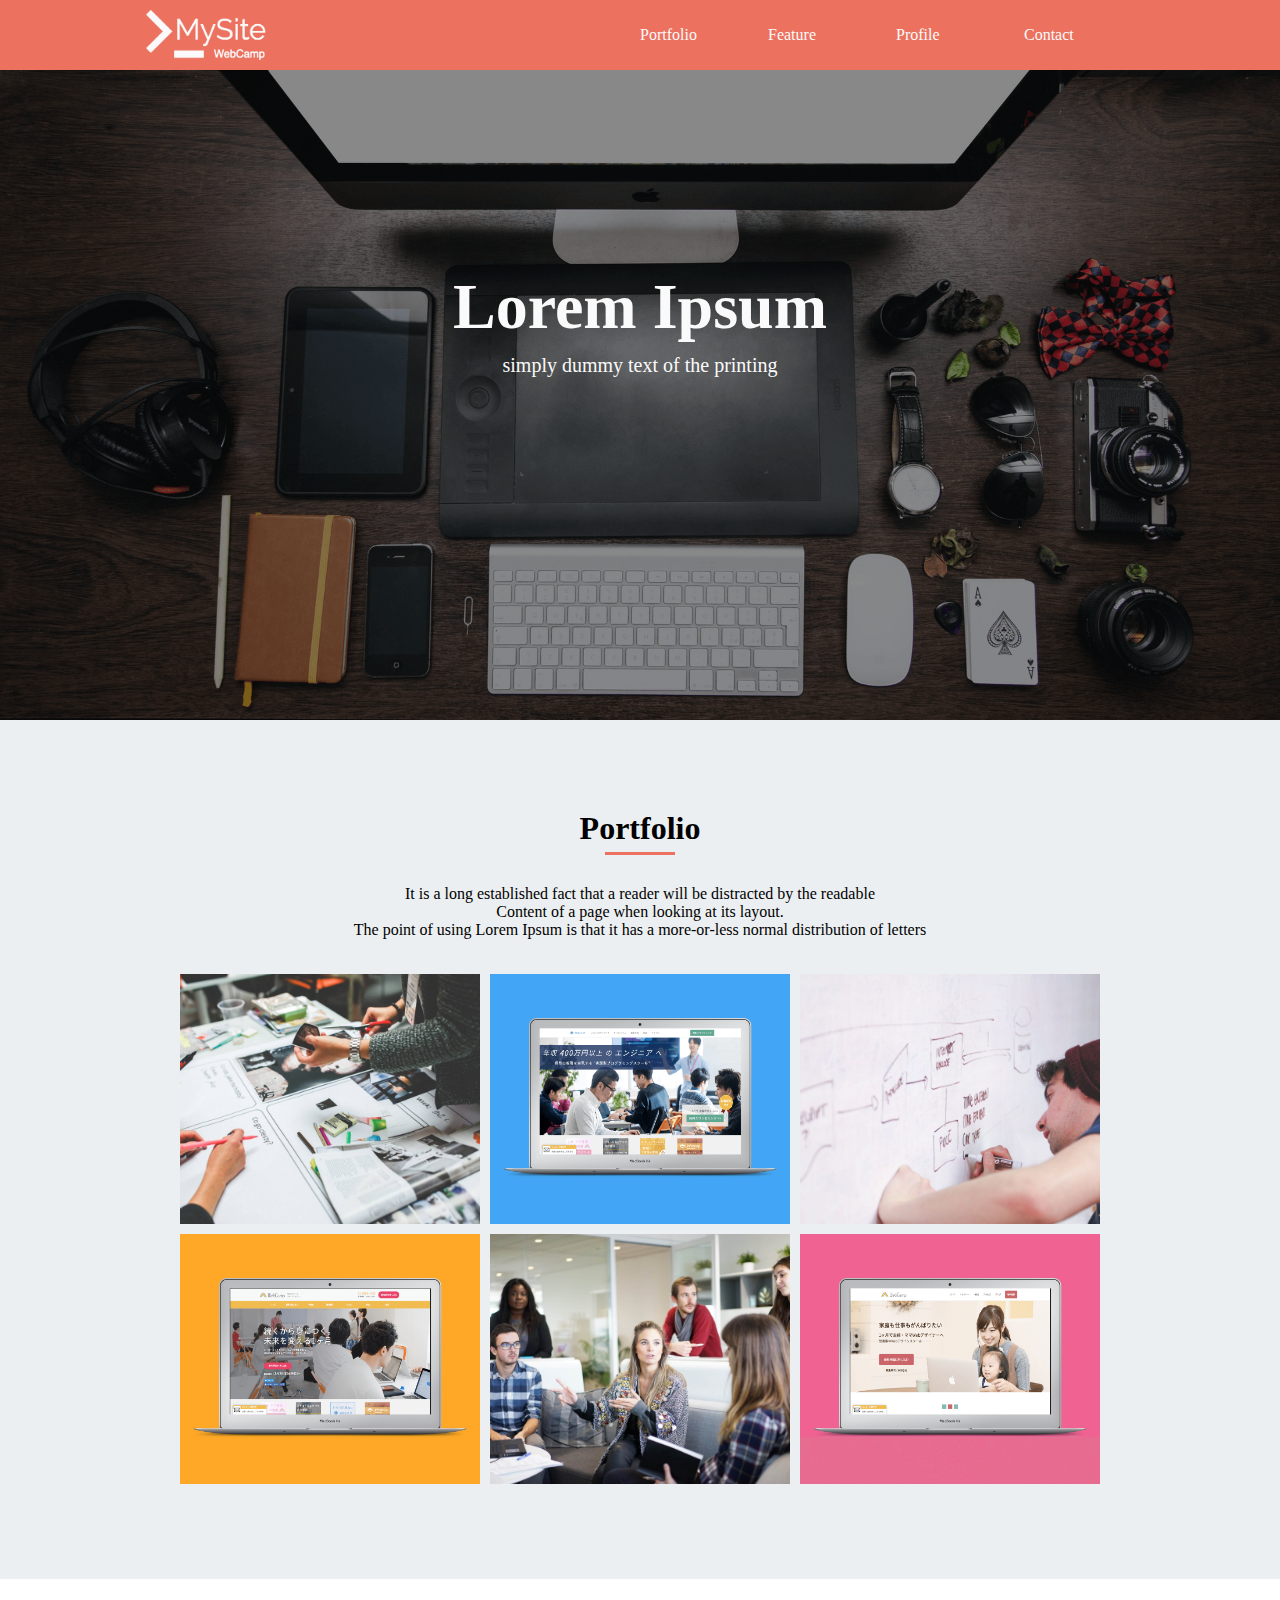
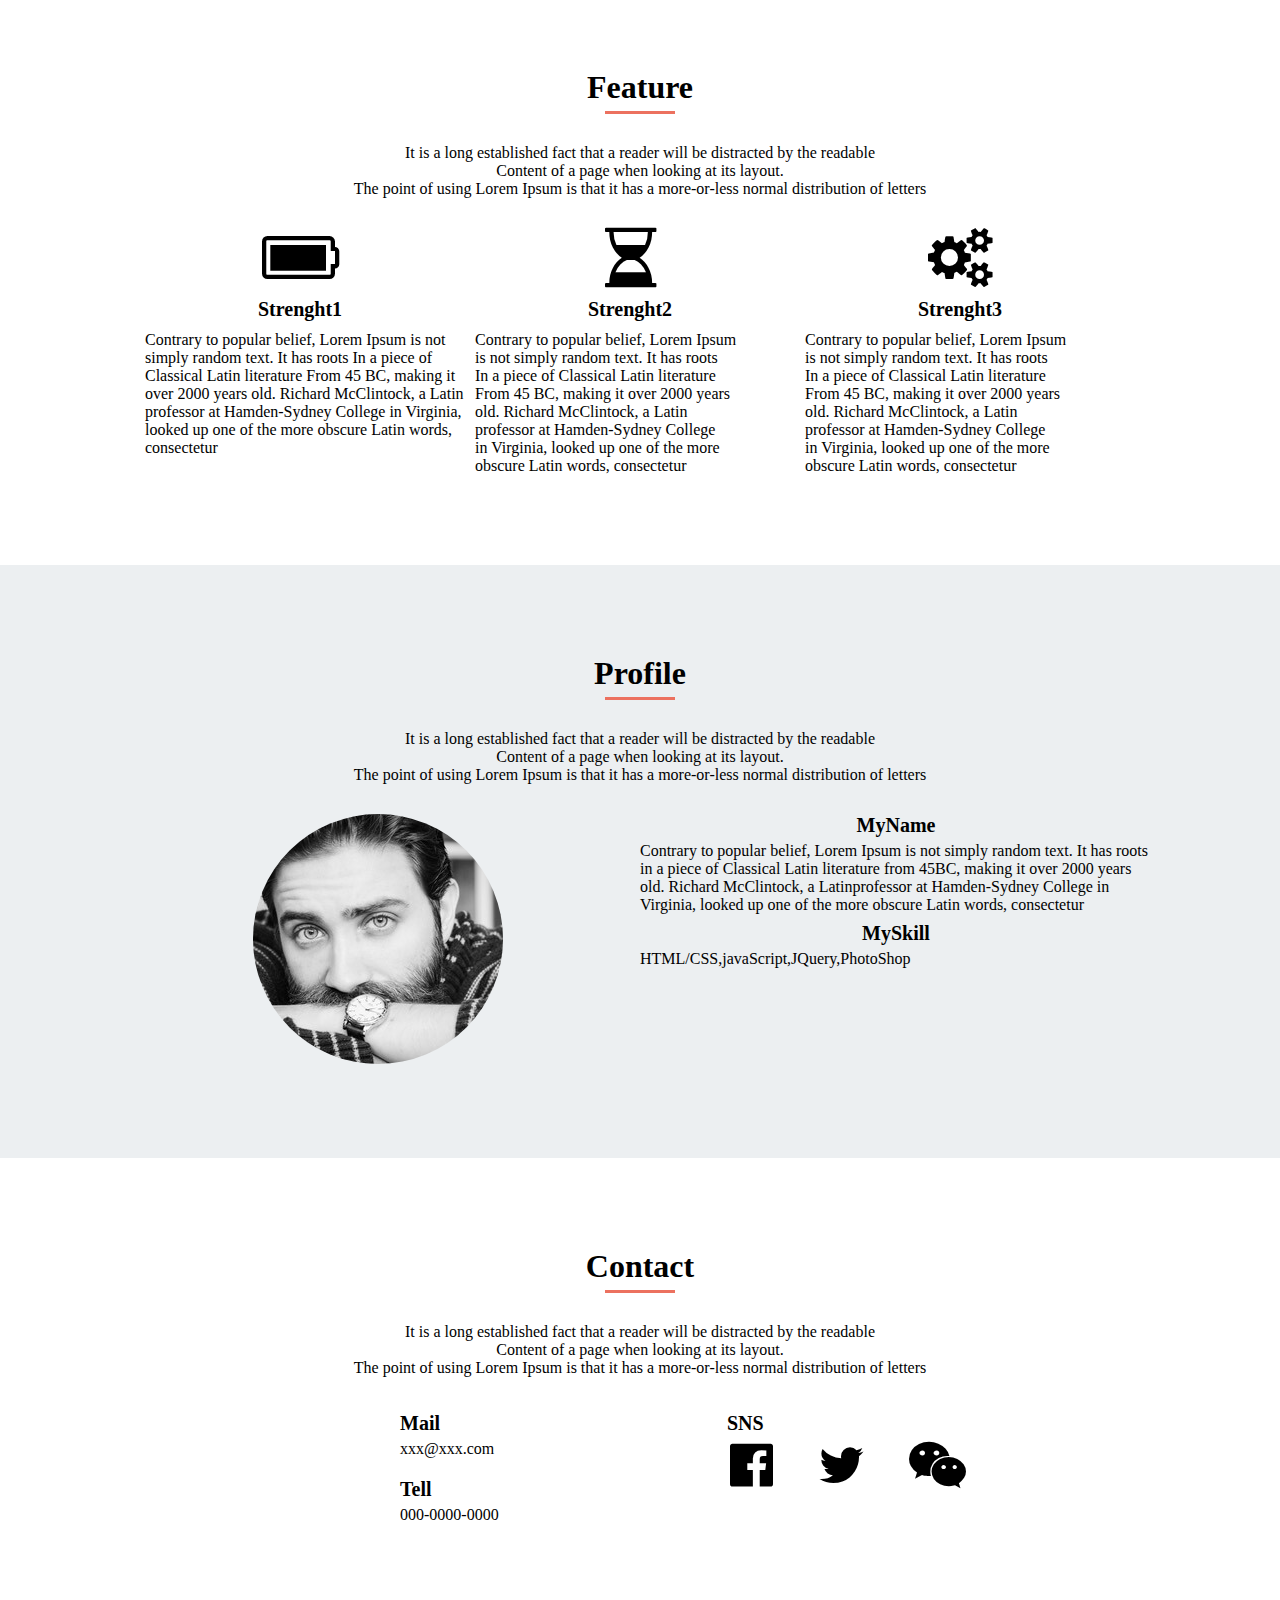
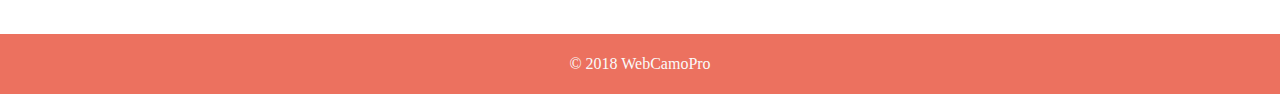
==== caravan/MySite.html @ 0cfd4405 "finish HTML-CSS" ====
<!DOCTYPE html>
<html>
<head>
	<meta charset="utf-8">
	<meta name="viewport" content="width=device-width,initial-scale=1.0">
	<title>MySite</title>
	<link rel="stylesheet" href="https://maxcdn.bootstrapcdn.com/font-awesome/4.7.0/css/font-awesome.min.css">
	<link rel="stylesheet" href="MySite.css">
</head>


<body>
<!-- ヘッダー -->
    <header>
		<nav>
			<img src="img/logo.png">
			<ul class="nav-list">
				<li class="nav-list-item">Portfolio</li>
				<li class="nav-list-item">Feature</li>
				<li class="nav-list-item">Profile</li>
				<li class="nav-list-item">Contact</li>
			</ul>
		</nav>
    </header>


<!-- メイン・ビジュアル -->
    <div class="main-visual">
    	<div class="main-visual-content">
    		<h1 class="main-visual-line">
    			<a href="MySite.html">Lorem Ipsum</a>
    		</h1>
    	<p class="main-visual-text">
    	 simply dummy text of the printing</p>
    	</div>
    </div>



<!-- メイン -->
<div class="main">
	<main class="clearfix">
		<section class="main-portfolio">
			<h1 class="portfolio-headline">Portfolio</h1>
			<div class="borders">
				
			</div>
	<!-- 上記の"borders"は文字下に線を引く為のタグ、書き方はcssの".borders"を参照 -->
			<div class="portfolio-box clearfix">
				<div class="portfolio-text">
					<p class="portfolio-text-headline">
						It is a long established fact that a reader will be distracted by the readable<br>
						Content of a page when looking at its layout.<br>
						The point of using Lorem Ipsum is that it has a more-or-less normal distribution of letters
					</p>
				<div class="portfolio-picture"></div>
				<div class="portfolio-picture"></div>
				<div class="portfolio-picture"></div>
				<div class="portfolio-picture"></div>
				<div class="portfolio-picture"></div>
				<div class="portfolio-picture"></div>
				</div>
			</div>
		</section>
    </main>
</div>


<div class="main-2">
	<main class="clearfix">
	<section class="main-feature">
    	<h1 class="feature-headline">Feature</h1>
    	<div class="borders">
				
		</div>
		<div class="feature-box clearfix">
			<div class="feature-text">
				<p class="feature-text-headline">
					It is a long established fact that a reader will be distracted by the readable<br>
					Content of a page when looking at its layout.<br>
					The point of using Lorem Ipsum is that it has a more-or-less normal distribution of letters
				</p>
			</div>
			<div class="feature-strenght1">
				<div class="social">
					<i class="fa fa-battery-full" aria-hidden="true"></i>
						<h1 class="feature-strenght-name">Strenght1</h1>
						<p class="feature-strenght-text">
						Contrary to popular belief, Lorem Ipsum is not simply random text. It has roots
						In a piece of Classical Latin literature From 45 BC, making it over 2000 years
						old. Richard McClintock, a Latin
						professor at Hamden-Sydney College
						in Virginia, looked up one of the more
						obscure Latin words, consectetur
						</p>
				</div>
			</div>
			<div class="feature-strenght2">
				<div class="social">
					<i class="fa fa-hourglass-half" aria-hidden="true"></i>
					<h1 class="feature-strenght-name">Strenght2</h1>
					<p class="feature-strenght-text">
						Contrary to popular belief, Lorem Ipsum<br>
						is not simply random text. It has roots<br>
						In a piece of Classical Latin literature<br>
						From 45 BC, making it over 2000 years<br>
						old. Richard McClintock, a Latin<br>
						professor at Hamden-Sydney College<br>
						in Virginia, looked up one of the more<br>
						obscure Latin words, consectetur
					</p>
				</div>
			</div>
			<div class="feature-strenght2">
				<div class="social">
					<i class="fa fa-cogs" aria-hidden="true"></i>
					<h1 class="feature-strenght-name">Strenght3</h1>
					<p class="feature-strenght-text">
						Contrary to popular belief, Lorem Ipsum<br>
						is not simply random text. It has roots<br>
						In a piece of Classical Latin literature<br>
						From 45 BC, making it over 2000 years<br>
						old. Richard McClintock, a Latin<br>
						professor at Hamden-Sydney College<br>
						in Virginia, looked up one of the more<br>
						obscure Latin words, consectetur
					</p>
				</div>
			</div>
		</div>
    </section>
</div>


<div class="main-3">
	<main class="clearfix">
	<section class="main-profile">
    	<h1 class="profile-headline">Profile</h1>
    	<div class="borders">
				
		</div>
		<div class="profile-box clearfix">
			<div class="profile-text">
				<p class="profile-text-headline">
					It is a long established fact that a reader will be distracted by the readable<br>
					Content of a page when looking at its layout.<br>
					The point of using Lorem Ipsum is that it has a more-or-less normal distribution of letters
				</p>
			</div>
			<div class="profile-item clearfix">
				<div class="prof_img_box">
					<img class="profile-imag" src="img/my-icon.jpg">
				</div>
				<section class="profile-item-sec">
					<h2 class="profile-item-name">MyName</h2>
					<p class="profile-item-text">
						Contrary to popular belief, Lorem Ipsum is not simply random text. It has roots in a piece of Classical Latin literature from 45BC, making it over 2000 years old. Richard McClintock, a Latinprofessor at Hamden-Sydney College in Virginia, looked up one of the more obscure Latin words, consectetur
					</p>
				</section>
				<section class="profile-item-sec">
					<h2 class="profile-item-name">MySkill</h2>
					<p class="profile-item-text">
						HTML/CSS,javaScript,JQuery,PhotoShop
					</p>
				</section>
			</div>
		</div>
    </section>
</div>


<div class="main-4">
	<main class="clearfix">
	<section class="main-contact">
    	<h1 class="contact-headline">Contact</h1>
    	<div class="borders">
				
		</div>
		<div class="contact-box clearfix">
			<div class="contact-text">
				<p class="contact-text-headline">
					It is a long established fact that a reader will be distracted by the readable<br>
					Content of a page when looking at its layout.<br>
					The point of using Lorem Ipsum is that it has a more-or-less normal distribution of letters
				</p>
			</div>
		</div>
		<div class="contact-item">
			<div class="contact-item-clearfix">
				<section class="contact-item-sec">
					<h2 class="contact-sec-name">Mail</h2>
					<p class="contact-sec-text">xxx@xxx.com</p>
				</section>
				<section class="contact-item-sec">
					<h2 class="contact-sec-name">Tell</h2>
					<p class="contact-sec-text">000-0000-0000</p>
				</section>
			</div>
		</div>
		<div class="contact-item-sec-2">
			<div class="contact-item-chap">
				<section class="contact-item-chap-sec">
					<h2 class="contact-sec-name">SNS</h2>
					<div class="social-2">
						<i class="fa fa-facebook-official" aria-hidden="true"></i>
						<i class="fa fa-twitter" aria-hidden="true"></i>
						<i class="fa fa-weixin" aria-hidden="true"></i>
					</div>
				</section>
			</div>
		</div>
    </section>
</div>





<!-- フッター -->
    <div class="footer">
    	<p class="footer-text">© 2018 WebCamoPro</p>
    </div>


</body>
</html>
---- caravan/MySite.css ----
* {
  margin: 0;
  padding: 0;
  box-sizing: border-box;
}

.clearfix::after {
  content: "";
  display: block;
  clear: both;
}

a{
	text-decoration: none;
	color: #fafafa;
}

/* ヘッダー */
header{
	width: 100%;
	height: 70px;
	background-color: #EC715F;
}
nav{
	width: 1024px; /*.htmlの<nav>の横幅を設定。WEBを見るとheaderの横幅100％に対して、真ん中寄り1024pxになっている*/
	height: 70px;
	margin: 0 auto;
}

nav img{
	height: 70px; /*画像の高さ(大きさ)を70px*/
}

.nav-list{
	width: 50%; /*上記で設定した nav{ の1024pxを100％と仮定し、半分の50％に納めるようにする*/
	float: right;
}


/*  ★余白30pxがまだ終わっていない  */
.nav-list-item{
	width: 25%; /*上記 .nav-list{ の50％を100％と仮定して、そこから＜html＞に記入した4つのフォントを25％ずつ均等に分ける*/
	float: left;
	line-height: 70px; /*行の高さを70pxに設定しておく*/
	list-style: none;
	font-size: 16px;
	color: #fafafa;
}

/* メイン･ビジュアル */
.main-visual{
	height: 650px;
	background-position: center;
	background-image: url(img/mv.png);
	background-size: 100% 100%;
}

.main-visual-line{
	font-size: 64px;
	color: #FAFAFA;
	padding: 200px 0 0 0;
	text-align: center;
}

.main-visual-text{
	margin-top: 10px;
	font-size: 20px;
	color: #fafafa;
	text-align: center;
}


/* メイン */
.borders{
	width: 70px;
	height: 8px;
	margin: 0 auto;
	border-bottom: 3px solid #EC715F;
}


/*  ポートフォリオ  */
.main{
	width: 100%;
	margin: 0 auto;
	background-color: #eceff1;
	padding-bottom: 90px;
}

.main-portfolio{
	background-color: #eceff1;
	width: 920px;
	margin: 0 auto;
}

.portfolio-headline{
	text-align: center;
	font-size: 32px;
	color: #000000;
	padding: 90px 0 0 0;
}

.portfolio-text-headline{
	font-size: 16px;
	color: #000000;
	text-align: center;
	padding: 30px 0;
}

.portfolio-picture{
	margin: 5px 0px;
	float: left;
	background-position: center;
}


.portfolio-picture:nth-child(2){
	width: 300px;
	height: 250px;
	background-image: url(img/sketch.jpg);
	background-size: cover;
}

.portfolio-picture:nth-child(3){
	background-image: url(img/websuku.png);
	width: 300px;
	height: 250px;
	background-size: cover;
	margin: 5px 10px;
}

.portfolio-picture:nth-child(4){
	background-image: url(img/write.jpg);
	width: 300px;
	height: 250px;
	background-size: cover;
}

.portfolio-picture:nth-child(5){
	background-image: url(img/webcamp.png);
	width: 300px;
	height: 250px;
	background-size: cover;
}

.portfolio-picture:nth-child(6){
	background-image: url(img/talk.jpg);
	width: 300px;
	height: 250px;
	background-size: cover;
	margin: 5px 10px;
}

.portfolio-picture:nth-child(7){
	background-image: url(img/webcamp-mother.png);
	width: 300px;
	height: 250px;
	background-size: cover;
}


/*  フィーチャー  */
.main-2{
	background-color: white;
	width: 100%;
	margin: 0 auto;
	padding-bottom: 90px;
}

.main-feature{
	background-color: white;
	width: 1000px;
	margin: 0 auto;
}

.feature-headline{
	text-align: center;
	font-size: 32px;
	color: #000000;
	padding: 90px 0 0 0;
}

.feature-text-headline{
	font-size: 16px;
	color: #000000;
	text-align: center;
	padding: 30px 0;
}

.social{
	float: left;
}

.social i{
	display: inline-block;
	height: 0 auto;
	width: 320px;
	text-align: center;
	font-size: 60px;
}

.feature-strenght-name{
	font-size: 20px;
	color: #000000;
	padding: 10px 0;
	text-align: center;
	width: 320px;
}

.feature-strenght-text{
	font-size: 16px;
	color: #000000;
	width: 320px;
	text-align: left;
	margin: 0 5px;
}






/*  プロフィール  */
.main-3{
	width: 100%;
	margin: 0 auto;
	background-color: #eceff1;
	padding-bottom: 90px;
}

.profile-headline{
	text-align: center;
	font-size: 32px;
	color: #000000;
	padding: 90px 0 0 0;
}

.main-profile{
	background-color: #eceff1;
	width: 1024px;
	margin: 0 auto;
}

.profile-text-headline{
	font-size: 16px;
	color: #000000;
	text-align: center;
	padding: 30px 0;
}


.profile-item{
	width: 1024px;
	float: left;
}

.prof_img_box{
	width:250px;
	float: left;
	margin-left: 125px;
}

.prof_img_box img{
	width: 250px;
	/*すぐ上の".prof_img_box"の"width"の大きさに対して100％の意味。
	　例えば、全体の幅が100pxの場合、さらに".<class名> img{"で横幅を50％に指定すると、
	　全体100pxの半分である50pxを100pxとして見なして計算する。ということになる*/
}

.profile-imag{
	border-radius: 50%;

}

.profile-item-sec{
	width: 512px;
	float: right;
}

.profile-item-name{
	font-size: 20px;
	color: #000000;
	text-align: center;
}

.profile-item-text{
	font-size: 16px;
	color: #000000;
	margin: 5px 0 8px;
}



/*  コンタクト  */
.main-4{
	background-color: white;
	width: 100%;
	margin: 0 auto;
	padding-bottom: 90px;
}

.contact-headline{
	text-align: center;
	font-size: 32px;
	color: #000000;
	padding: 90px 0 0 0;
}

.main-contact{
	background-color: white;
	width: 800px;
	margin: 0 auto;
}

.contact-text-headline{
	font-size: 16px;
	color: #000000;
	text-align: center;
	padding: 30px 0;
}

.contact-item{
	width: 400px;
	float: left;
}

.contact-item-clearfix{
	width: 400px;
	float: right;
	padding-left: 40%;
}

.contact-item-sec h2{
	width: 400px;
	float: left;
}

.contact-sec-name{
	font-size: 20px;
	color: #000000;
	margin-bottom: 5px;
}

.contact-sec-text{
	font-size: 16px;
	color: #000000;
	margin-top: 5px;
	margin-bottom: 20px;
}

.contact-item-chap{
	float: right;
	width: 400px;
	padding-left: 70px;
}



.contact-item-sec-2{
	font-size: 20px;
	color: #000000;
}

.contact-item-sec-2 h2{
	width: 400px;
	float: right;
	padding-left: 87px;
	padding-top: 5px;
}

.social-2{
	display: inline-block;

}

.social-2 i{
	font-size: 50px;
	margin: 0 20px;
}


/* フッター */
.footer{
	height: 60px;
	background-color: #EC715F;
	text-align: center;
	line-height: 60px;
}

.footer-text{
	color: #fafafa;
}




@media all and (max-width:767px) {
* {
	width: 90%;
	margin: 0 auto;
}
nav{
	width: 100%;
	height: 50px;
}
header{
	height: 50px;
}
nav img{
	height: 50px;
	width: 20%;
}
.nav-list-item{
	line-height: 50px;
}

.main-visual-line{
	font-size: 40px;
	padding: 200px 0 10px 0;
}
.main-portfolio{
	width: 100%;
}
.main-visual-text{
	margin-top: 10px;
	font-size: 18px;
}
.main-visual{
	width: 100%;
	background-image: url(img/code.png);
	height: 750px;
	background-size: 200%;
}

.portfolio-picture{
	margin: 0 auto;
	float: none;

}
.portfolio-picture:nth-child(2){
	width: 100%;
	height: 0px;
}

.portfolio-picture:nth-child(3){
	background-image: url(img/websuku.png);
	width: 100%;
	margin: 0 0 3px;
}

.portfolio-picture:nth-child(4){
	width: 100%;
	height: 0px;
}

.portfolio-picture:nth-child(5){
	width: 100%;
	margin: 0 0 3px;
}

.portfolio-picture:nth-child(6){
	width: 100%;
	margin: 0 auto;
	height: 0px;
}

.portfolio-picture:nth-child(7){
	width: 100%;
	margin: 0 0 3px;
}

.profile-item-name{
	margin-top: 20px;
	margin-bottom: 5px;
}


.main-feature{
	width: 100%;
}
.social i{
	width: 100%;
	padding-top: 10px;
}

.feature-strenght-text{
	width: 100%;
	text-align: center;
	margin: 0 auto;
}

.main-profile{
	width: 100%;
}

.profile-item{
	width: 100%;
	float: none;
}
.profile-item-text{
	margin: auto;
}

.main-contact{
	width: 100%;
}
.contact-item-clearfix{
	width: 100%;
	float: none;
	padding-left: 0%;
}
.contact-item{
	width: 100%;
}
.contact-item-sec h2{
	width: 100%;
	text-align: center;
}
.contact-sec-text{
	text-align: center;
}
.contact-item-sec-2 h2{
	width: 100%;
	float: none;
	padding-left: 0px;
}
.contact-item-chap{
	float: none;
	width: 100%;
	padding-left: 0px;
}
.contact-sec-name{
	text-align: center;
}


.social-2{
	display: table;
    table-layout: fixed;
  	text-align: center;
  	width: 50%;
}

.social-2 i{
	font-size: 50px;
	margin: 0 4px;
	display: table-cell;
  	vertical-align: middle;
}


.nav-list {
    background-color: #EC715F; /*メニュー背景色*/
    box-sizing: border-box;
    line-height: 50px;
    list-style: none;
    position: fixed;
    right: -25%; /*メニュー横幅①と合わせる*/
    top: 0;
    transition: transform 0.3s linear 0s; /*0.3s は変化するのにかかる時間*/
    width: 25%; /*メニュー横幅①*/
    z-index: 1000;
}

/*メニューアイコン部分は疑似要素で*/
.nav-list li::before {
    background-color: #EC715F; /*ボタン部分背景色*/
    border-radius: 0 0 0 10px; /*左下角丸*/
    color: white; /*アイコン（フォント）色*/
    content: "≡"; /*メニューアイコン*/
    display: block;
    font-size: 50px; /*アイコン（フォント）サイズ*/
    height: 50px;
    line-height: 50px; /*縦位置中央化*/
    position: absolute;
    right: 140%;
    text-align: center;
    top: -3px;
    width: 50px;
}



}
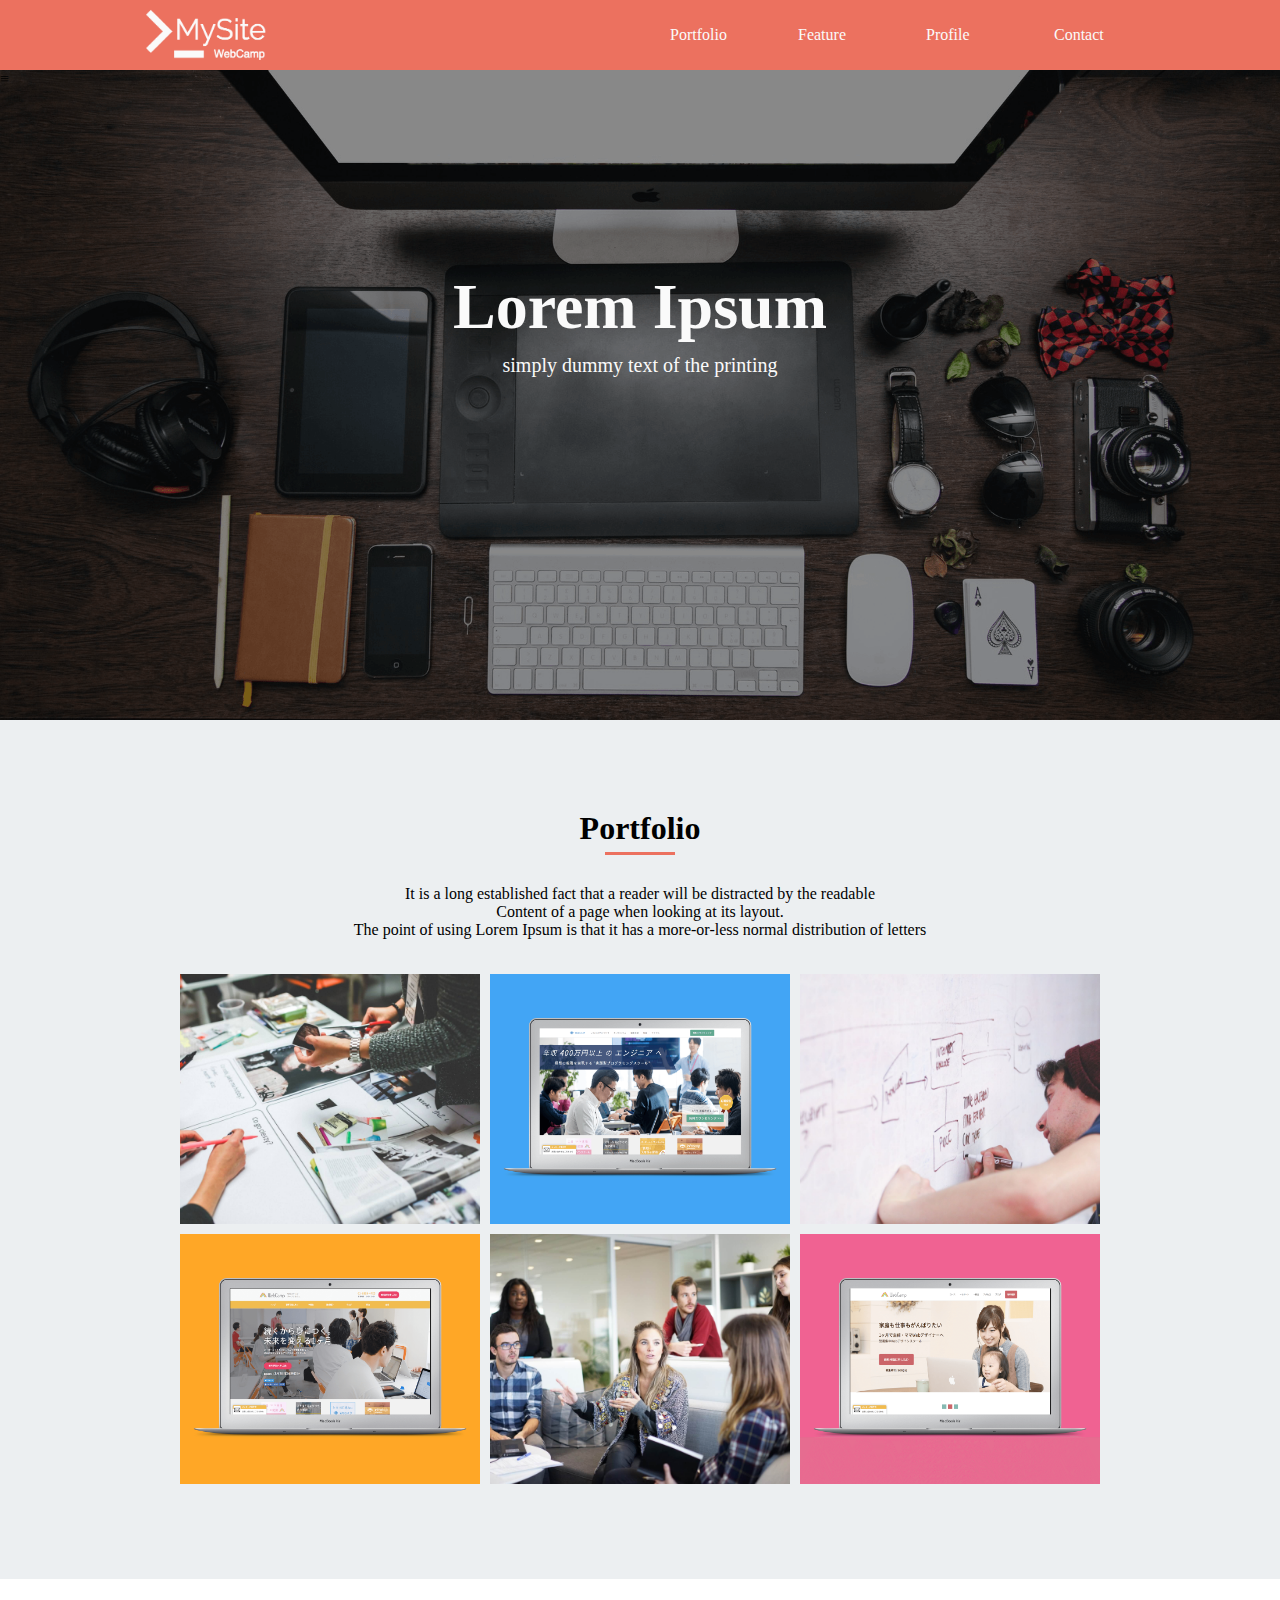
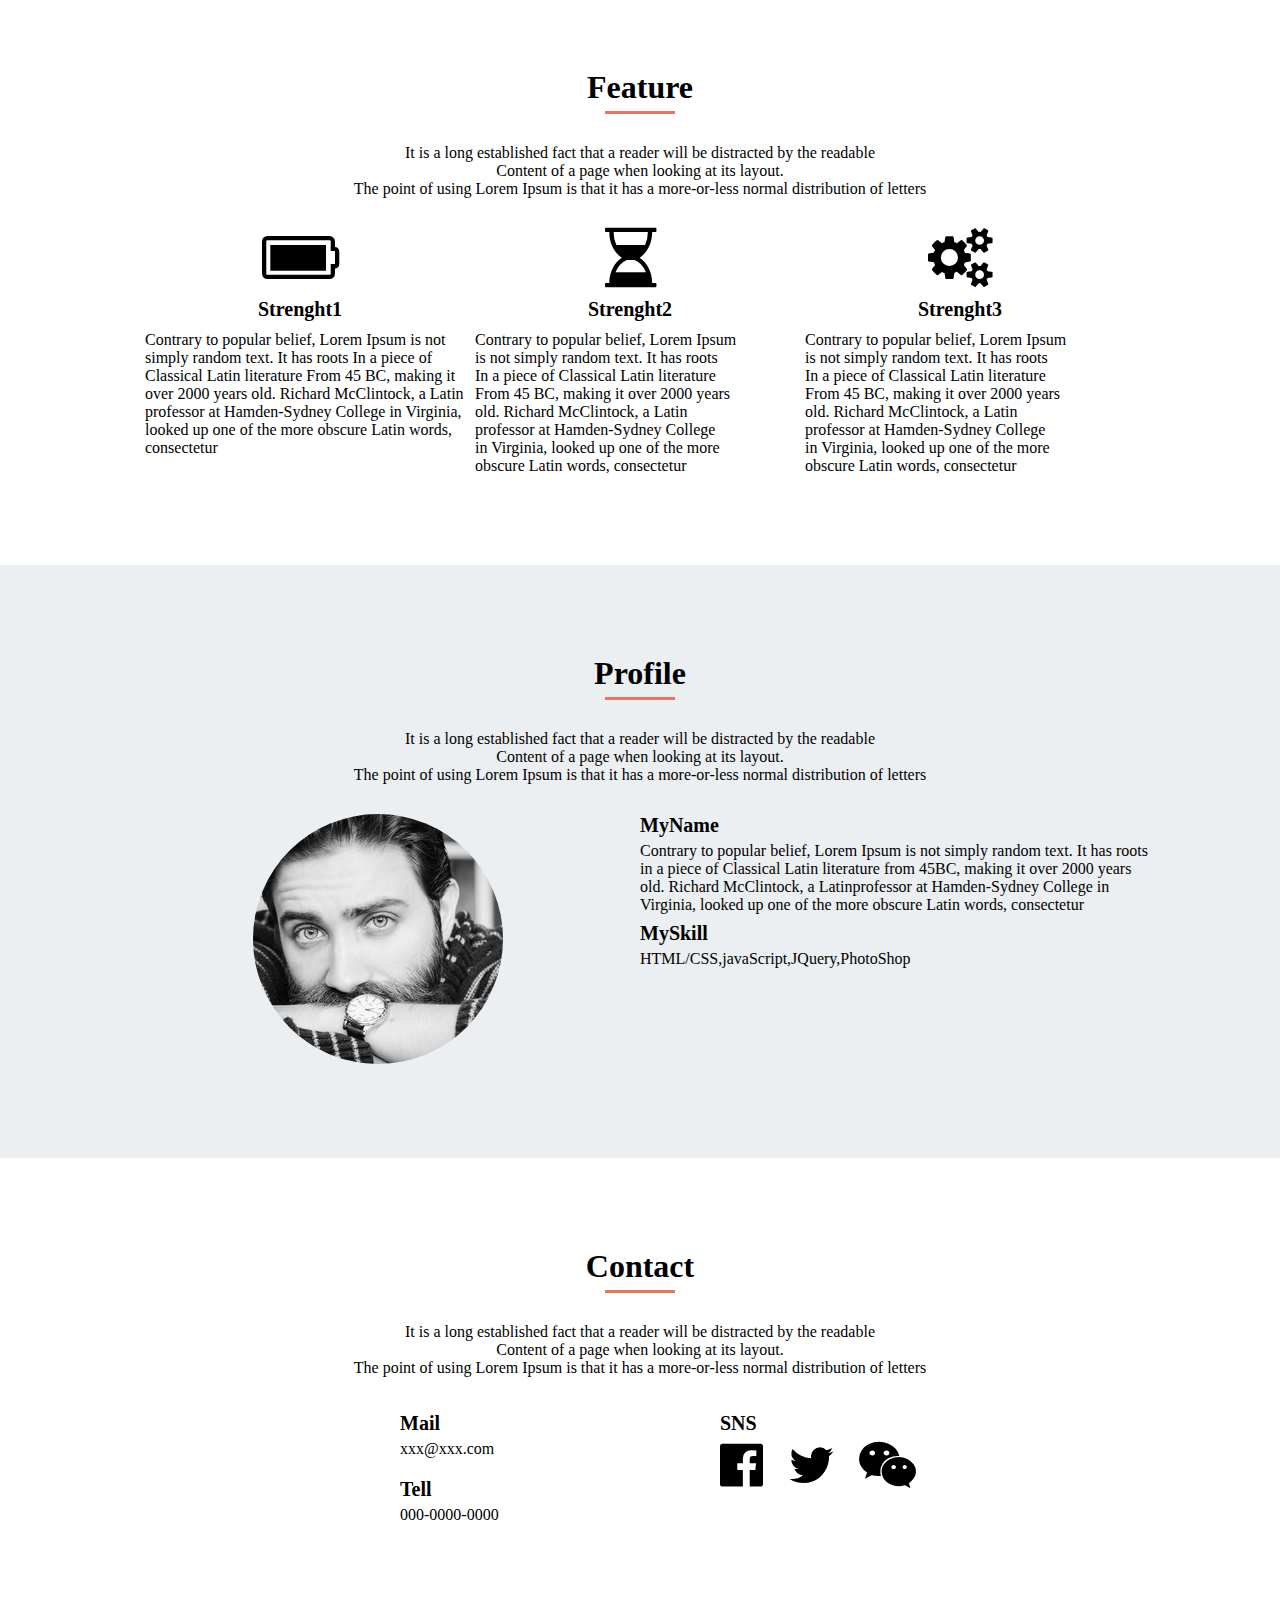
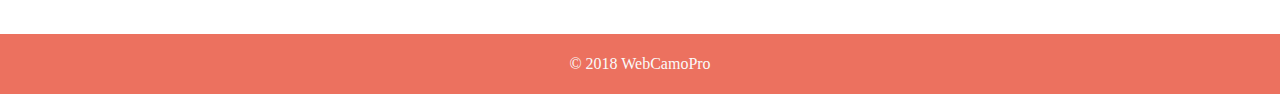
==== commit 19c81ff4: "resubmit html" ====
--- a/caravan/MySite.html
+++ b/caravan/MySite.html
@@ -21,6 +21,9 @@
 				<li class="nav-list-item">Contact</li>
 			</ul>
 		</nav>
+		<div id="humberger">
+			<div>≡</div>
+		</div>
     </header>
 
 
--- a/caravan/MySite.css
+++ b/caravan/MySite.css
@@ -46,6 +46,7 @@
 	list-style: none;
 	font-size: 16px;
 	color: #fafafa;
+	padding: 0 30px;
 }
 
 /* メイン･ビジュアル */
@@ -264,8 +265,8 @@
 .prof_img_box img{
 	width: 250px;
 	/*すぐ上の".prof_img_box"の"width"の大きさに対して100％の意味。
-	　例えば、全体の幅が100pxの場合、さらに".<class名> img{"で横幅を50％に指定すると、
-	　全体100pxの半分である50pxを100pxとして見なして計算する。ということになる*/
+	例えば、全体の幅が100pxの場合、さらに".<class名> img{"で横幅を50％に指定すると、
+	全体100pxの半分である50pxを100pxとして見なして計算する。ということになる*/
 }
 
 .profile-imag{
@@ -281,7 +282,6 @@
 .profile-item-name{
 	font-size: 20px;
 	color: #000000;
-	text-align: center;
 }
 
 .profile-item-text{
@@ -365,7 +365,7 @@
 .contact-item-sec-2 h2{
 	width: 400px;
 	float: right;
-	padding-left: 87px;
+	padding-left: 80px;
 	padding-top: 5px;
 }
 
@@ -376,7 +376,7 @@
 
 .social-2 i{
 	font-size: 50px;
-	margin: 0 20px;
+	padding: 0 10px;
 }
 
 
@@ -397,8 +397,8 @@
 
 @media all and (max-width:767px) {
 * {
-	width: 90%;
-	margin: 0 auto;
+	width: 100%;
+	padding: 0 5px;
 }
 nav{
 	width: 100%;
@@ -406,13 +406,14 @@
 }
 header{
 	height: 50px;
+	position: relative;
 }
 nav img{
 	height: 50px;
 	width: 20%;
 }
 .nav-list-item{
-	line-height: 50px;
+	display: none;
 }
 
 .main-visual-line{
@@ -430,7 +431,7 @@
 	width: 100%;
 	background-image: url(img/code.png);
 	height: 750px;
-	background-size: 200%;
+	background-size: cover;
 }
 
 .portfolio-picture{
@@ -473,6 +474,10 @@
 .profile-item-name{
 	margin-top: 20px;
 	margin-bottom: 5px;
+	text-align: center;
+}
+.profile-item-sec{
+	width: 100%;
 }
 
 
@@ -488,6 +493,12 @@
 	width: 100%;
 	text-align: center;
 	margin: 0 auto;
+}
+.feature-headline{
+	text-align: center;
+}
+.feature-strenght-name{
+	width: 100%;
 }
 
 .main-profile{
@@ -500,7 +511,16 @@
 }
 .profile-item-text{
 	margin: auto;
-}
+	text-align: center;
+}
+
+.prof_img_box{
+	margin: auto;
+	float: none;
+	width: 250px;
+	height: 240px;
+}
+
 
 .main-contact{
 	width: 100%;
@@ -536,10 +556,10 @@
 
 
 .social-2{
-	display: table;
     table-layout: fixed;
-  	text-align: center;
+  	margin: 0 auto;
   	width: 50%;
+  	display: block;
 }
 
 .social-2 i{
@@ -549,44 +569,34 @@
   	vertical-align: middle;
 }
 
-
-.nav-list {
-    background-color: #EC715F; /*メニュー背景色*/
-    box-sizing: border-box;
-    line-height: 50px;
-    list-style: none;
-    position: fixed;
-    right: -25%; /*メニュー横幅①と合わせる*/
-    top: 0;
-    transition: transform 0.3s linear 0s; /*0.3s は変化するのにかかる時間*/
-    width: 25%; /*メニュー横幅①*/
-    z-index: 1000;
-}
-
-/*メニューアイコン部分は疑似要素で*/
-.nav-list li::before {
-    background-color: #EC715F; /*ボタン部分背景色*/
-    border-radius: 0 0 0 10px; /*左下角丸*/
-    color: white; /*アイコン（フォント）色*/
-    content: "≡"; /*メニューアイコン*/
-    display: block;
-    font-size: 50px; /*アイコン（フォント）サイズ*/
-    height: 50px;
-    line-height: 50px; /*縦位置中央化*/
-    position: absolute;
-    right: 140%;
-    text-align: center;
-    top: -3px;
-    width: 50px;
-}
-
-
-
-}
-
-
-
-
-
-
-
+#humberger{
+  display: inline-block;
+  height: 44px;
+  width: 44px;
+  vertical-align: middle;
+  background-color: #EC715F;
+  padding: 6px 0;
+  border: 2px solid #fff;
+  border-radius: 4px;
+  position: absolute;
+  top: 3px;
+  right: 8px;
+  color: #fff;
+}
+#humberger div {
+  display: inline-block;
+  height: 4px;
+  width: 24px;
+  margin: -27px -1px;
+  font-size: 49px;
+}
+
+
+}
+
+
+
+
+
+
+
